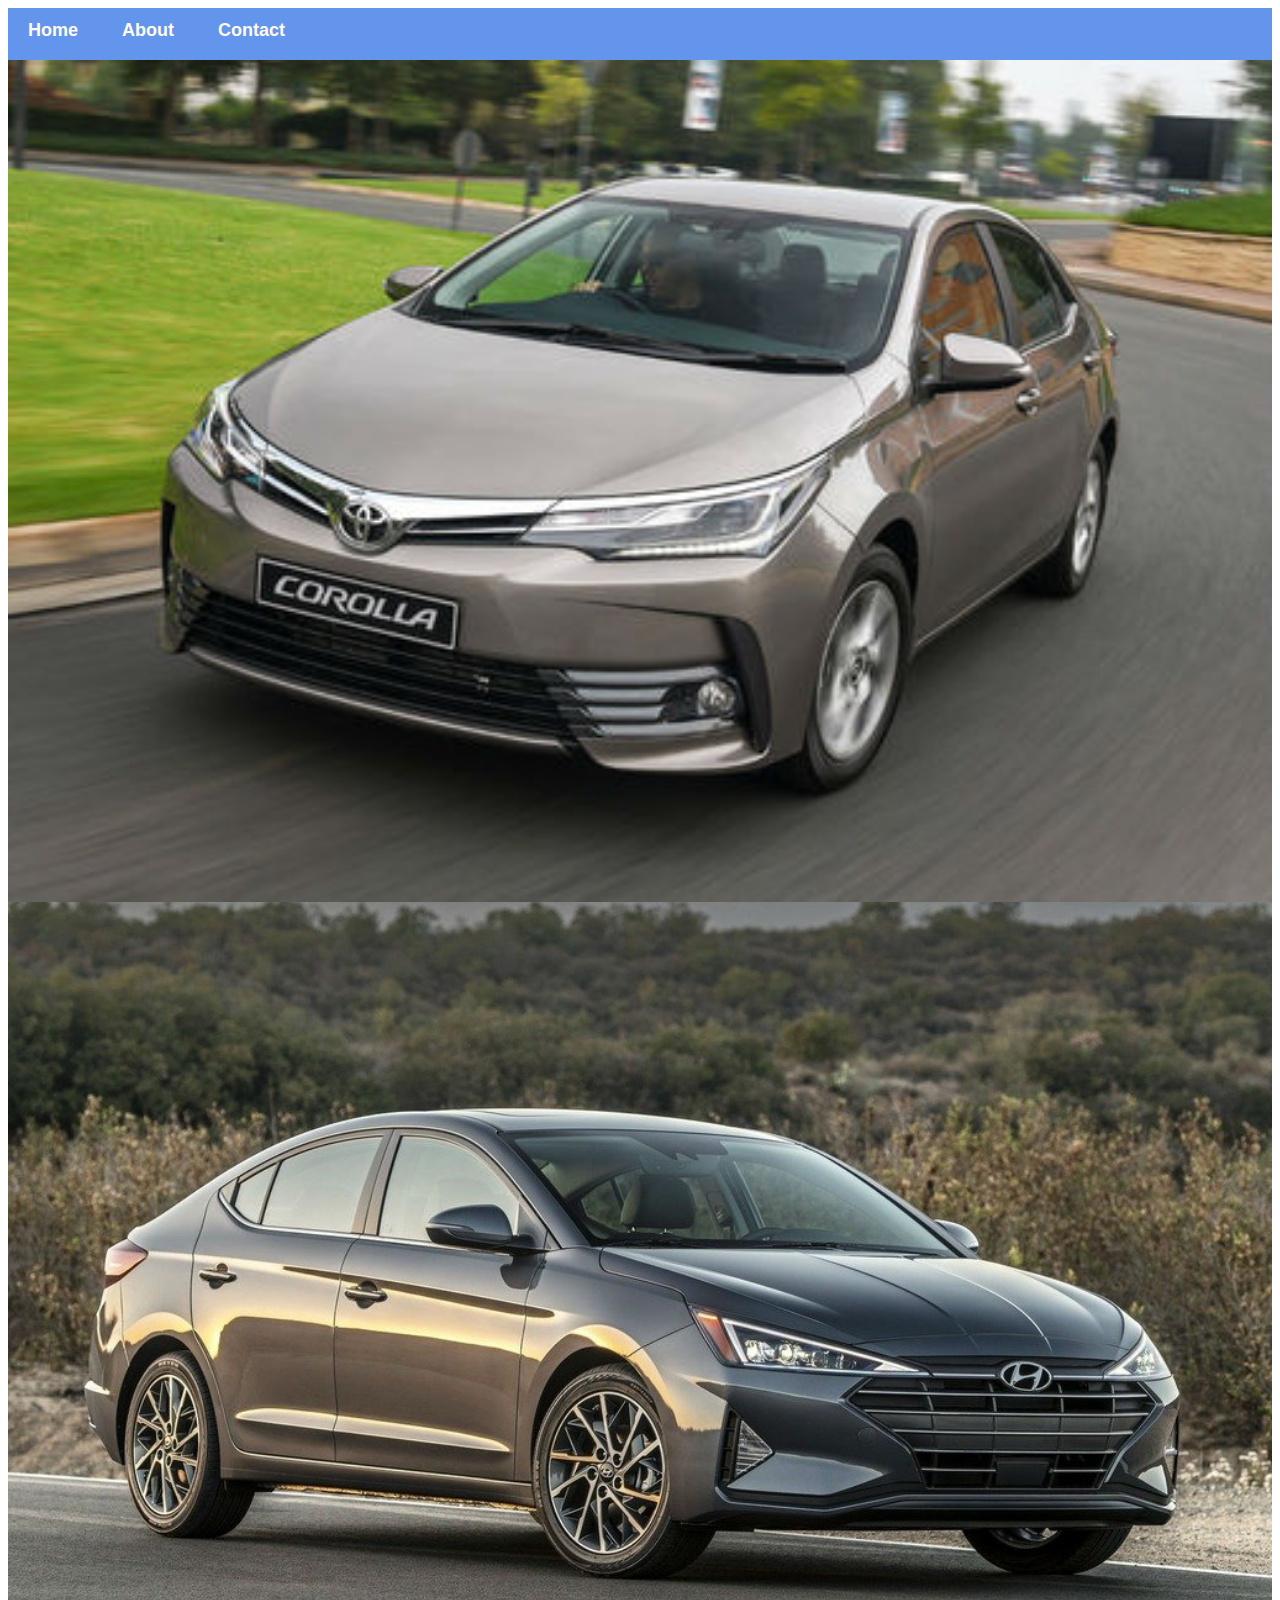
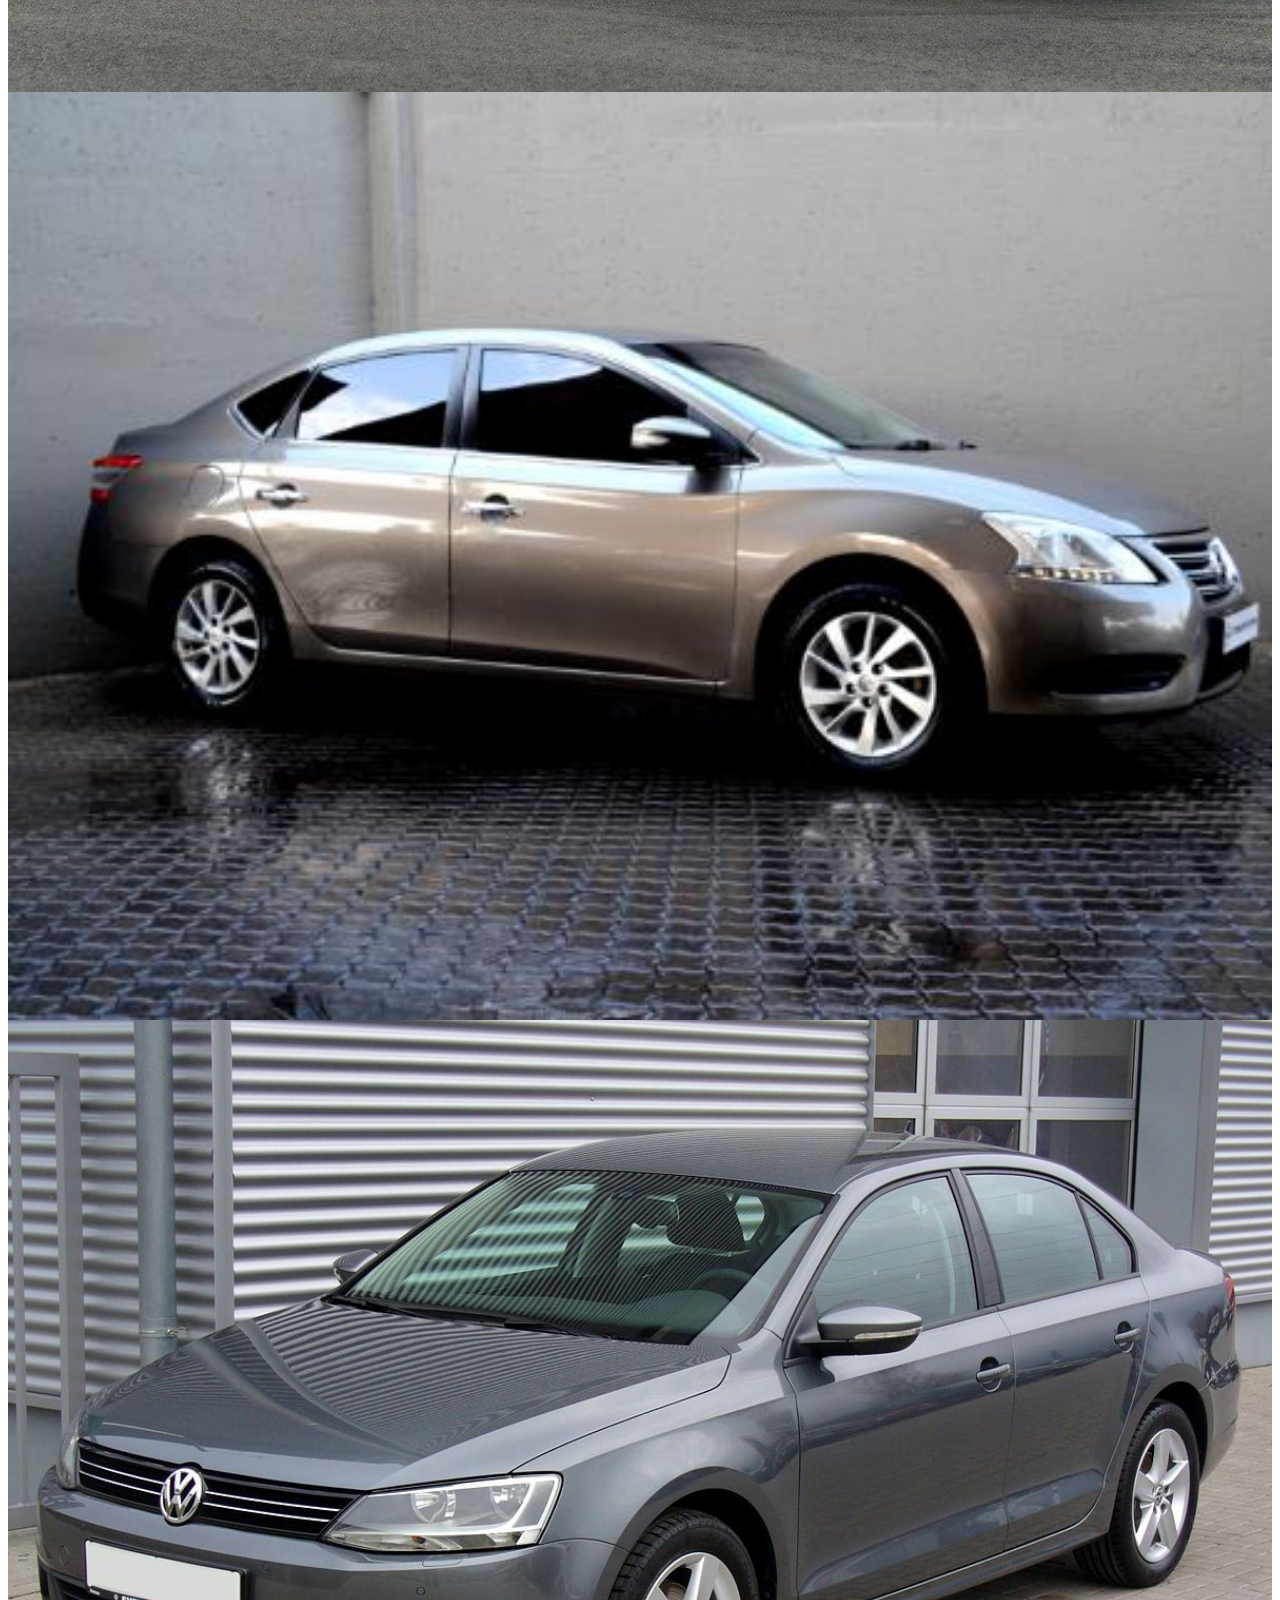
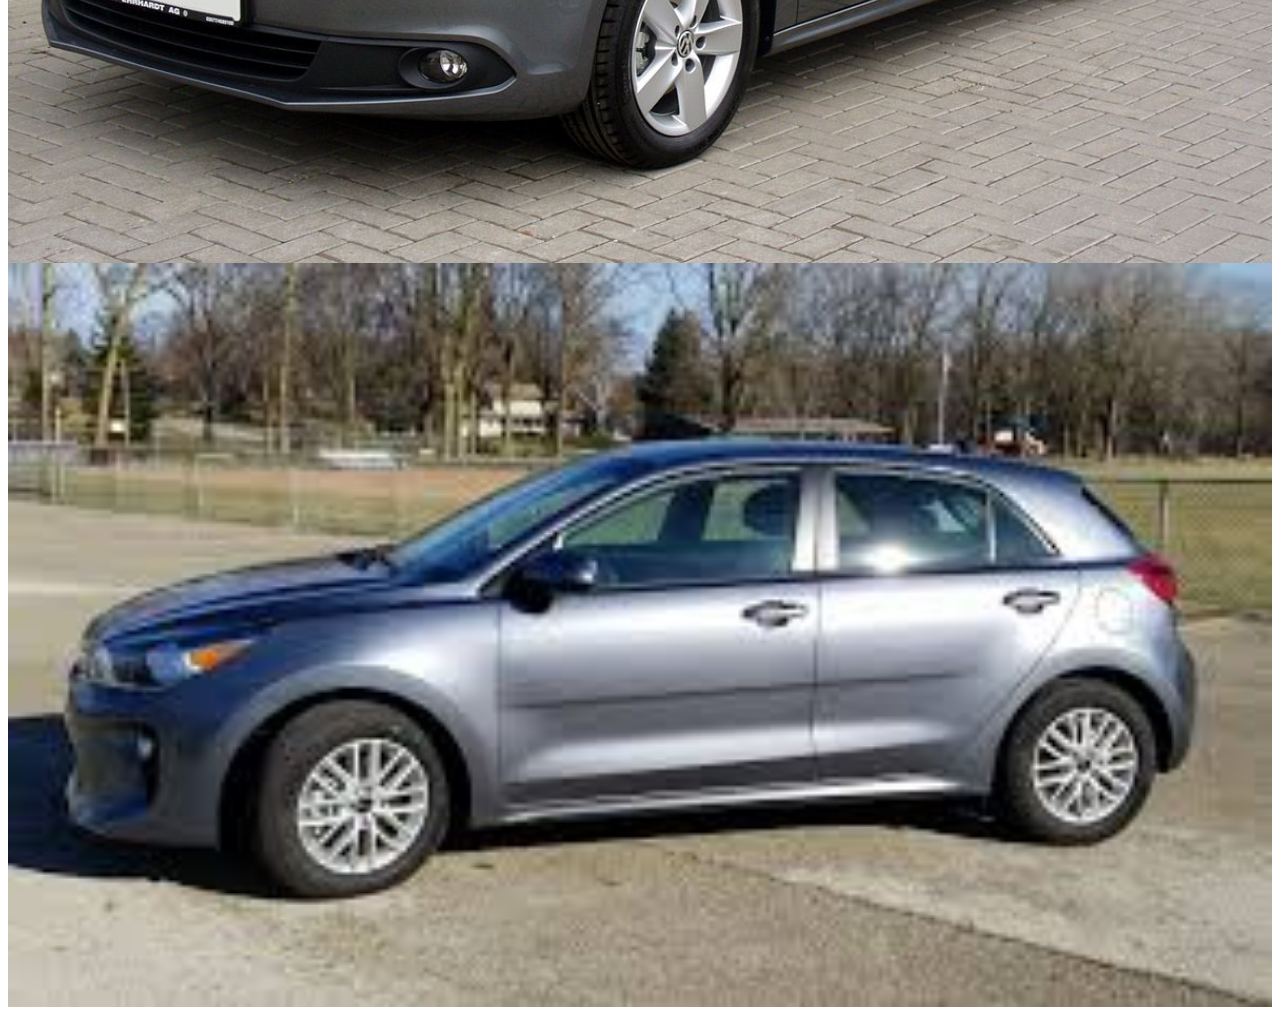
==== Module-1-Assessment-6/index.html @ eabd9bfd "Add files via upload" ====
<!DOCUTYPE html>
<html>
     <head>
         <link rel="stylesheet"href="style.css">
    </head>  
    <body>
        <div id="Menu">
             <a href="index.html">Home</a>
            <a href="About.html">About</a>
            <a href="Contact.html">Contact</a>
        </div>
        <div class="gallery">
            <a href="product%201.html"><img src="images/corolla%20product%201.jpg"/></a>
            <a href="product%202.html"><img src="images/hyndai%20product%202.jpg"/></a>
            <a href="product%203.html"><img src="images/Nissan%20product%203.jpg"/></a>
            <a href="Product%204.html"><img src="images/Vw%20jetta%20product%204.jpg"/></a>
            <a href="product%205.html"><img src="images/KIA%20rio%20product%205.jpg"/></a>
        </div>
    </body> 
</html>
---- Module-1-Assessment-6/style.css ----
.gallery img{
    width: 100%
}

h2{
    font-family: impact, fantasy;
    text-align: center;
    font-size: 30px;
    color: cornflowerblue;
    font-style: italic;
}

h4{
    font-family: impact, fantasy;
    font-size: 20px;
    font-style: italic;
    color: cornflowerblue;
}

p{
    font-family: helvetica, sans-serif;
}

#menu{
    width: 100%;
    height: 40px;
    background-color: cornflowerblue;
    padding-top: 12px;
}

#Menu a{
    color: floralwhite;
    font-family: helvetica, sans-serif;
    font-size: 18px;
    text-decoration: none;
    font-weight: 800;        
    padding-left: 20px;
    padding-right: 20px;       
}

#menu a:hover{
    color: darkorange;   
}
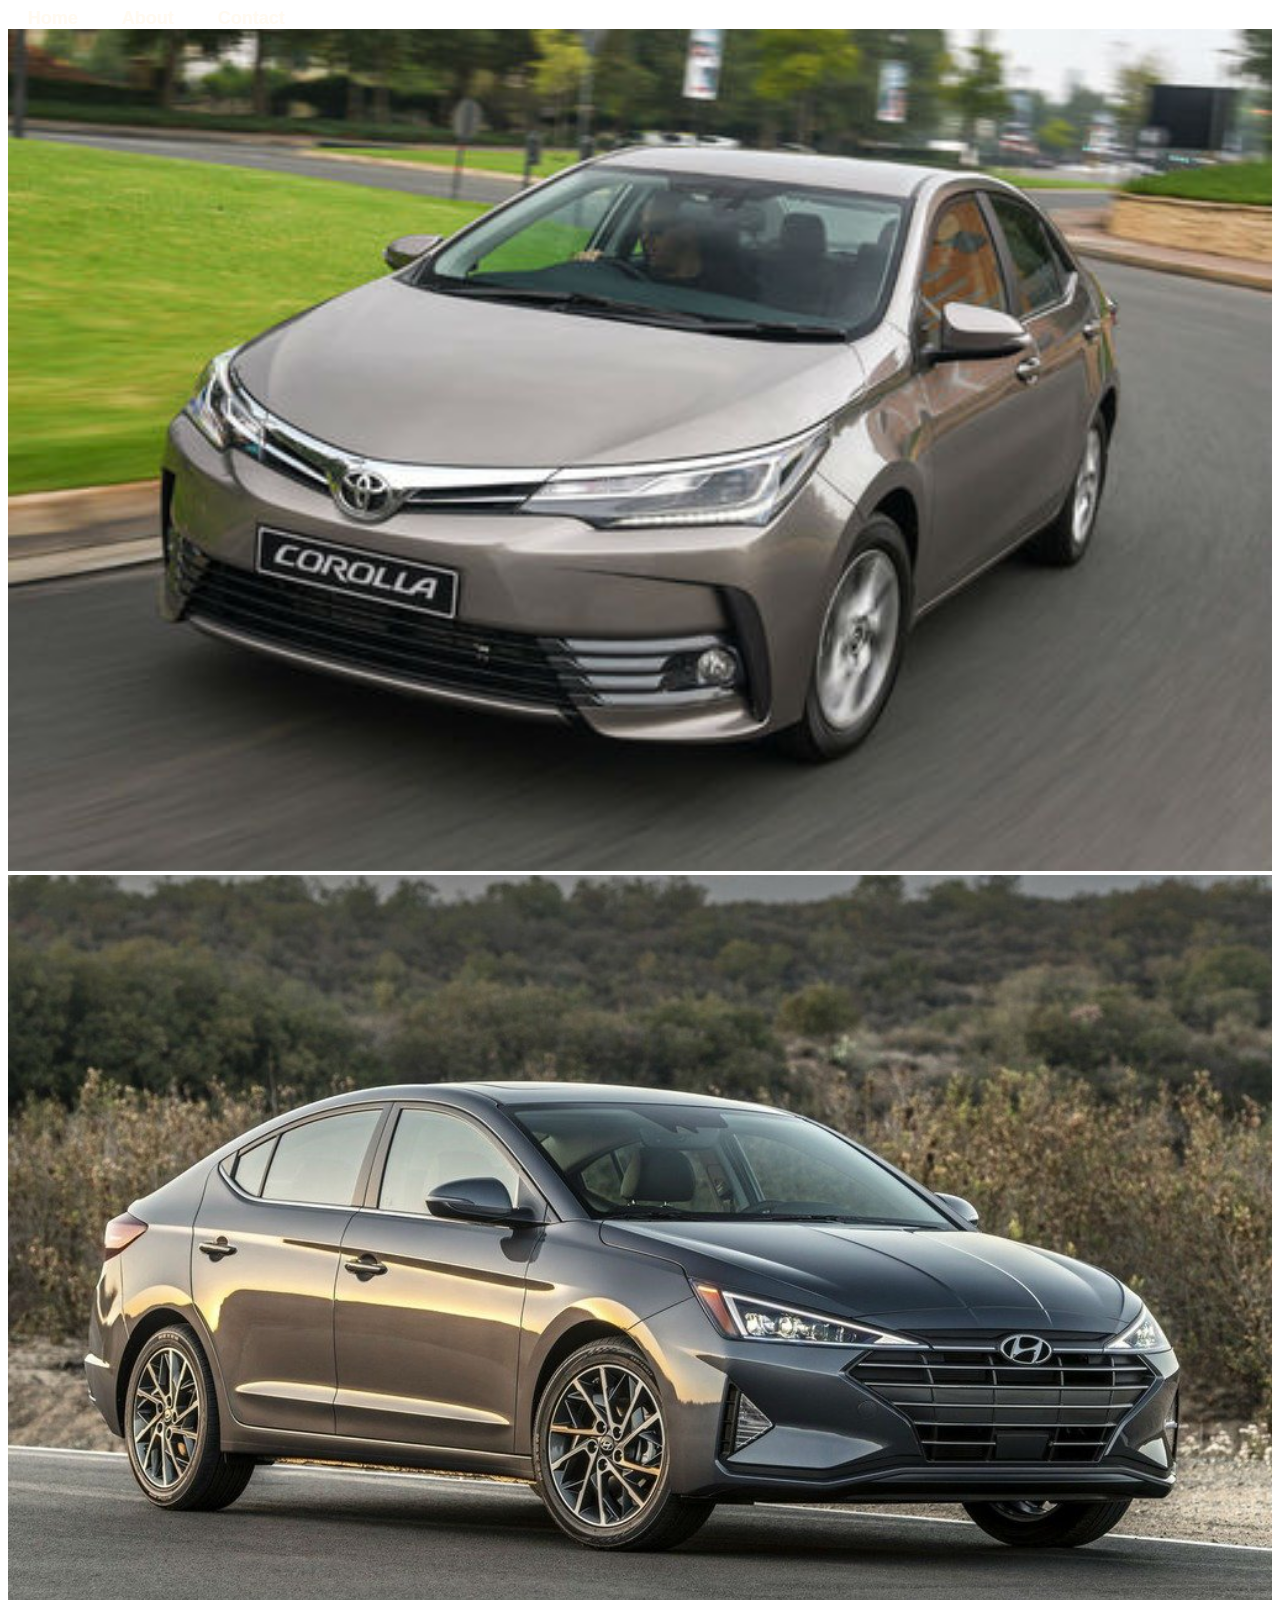
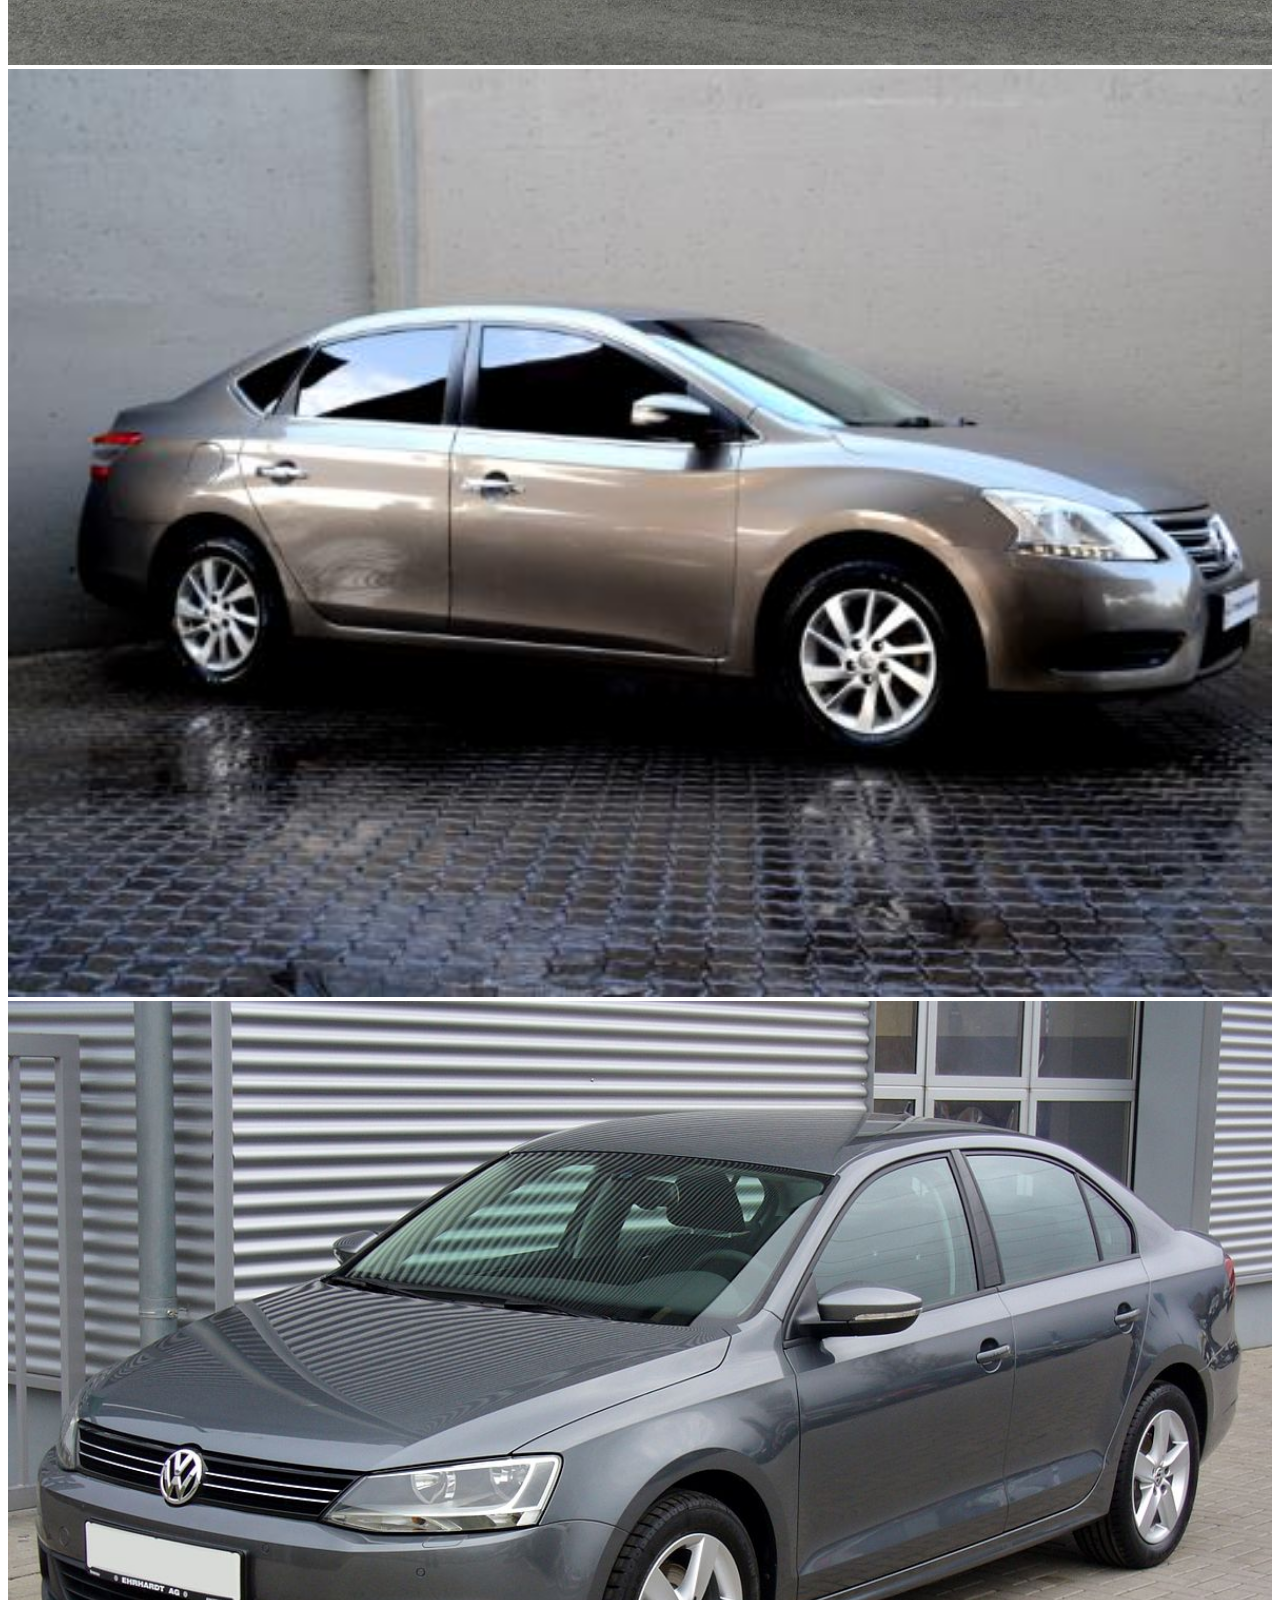
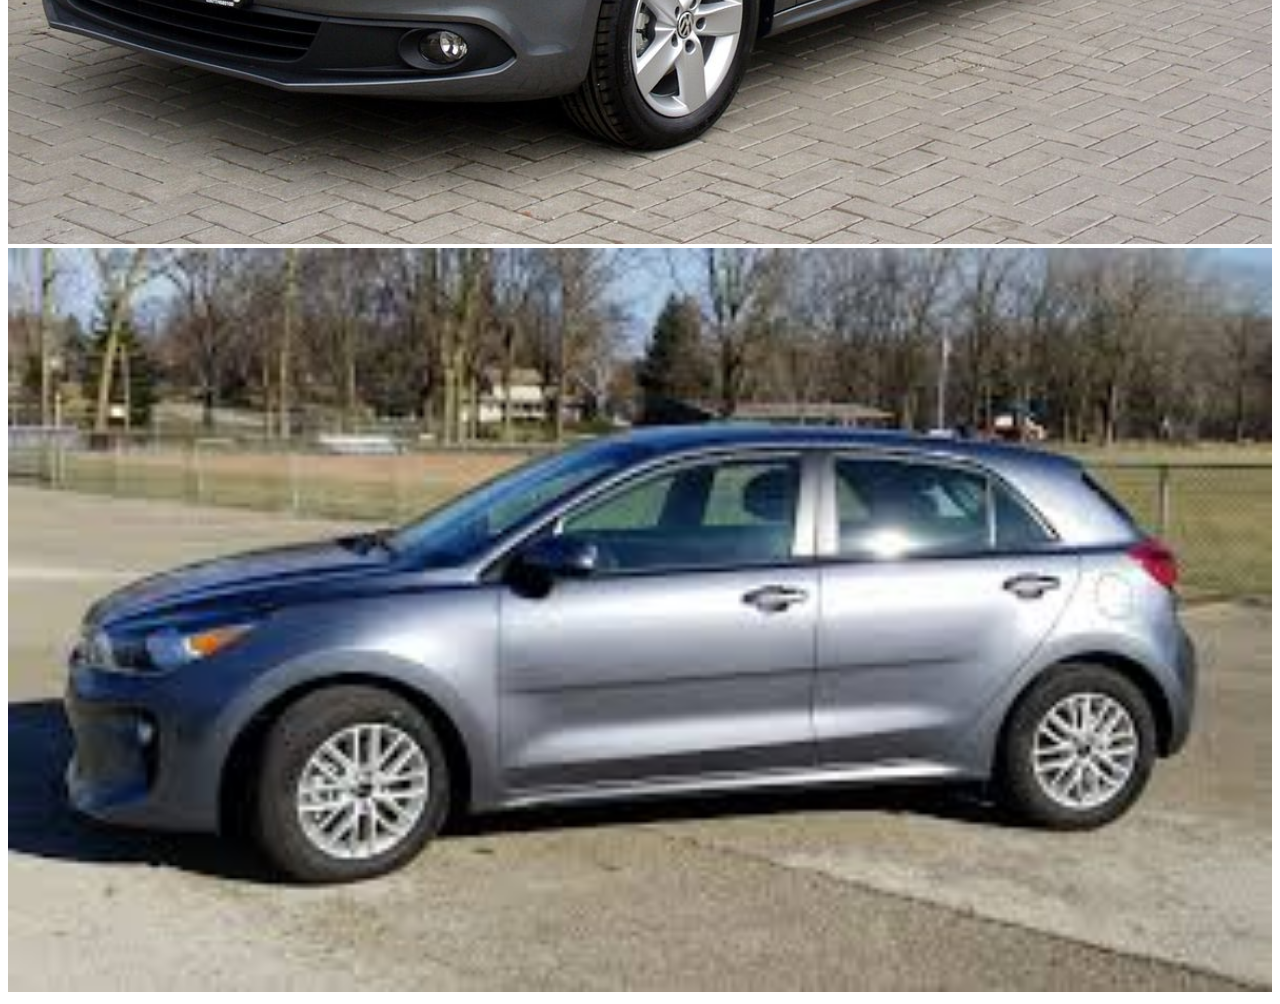
==== commit d2bb5652: "Add files via upload" ====
--- a/Module-1-Assessment-6/index.html
+++ b/Module-1-Assessment-6/index.html
@@ -1,4 +1,4 @@
-<!DOCUTYPE html>
+<!DOCTYPE html>
 <html>
      <head>
          <link rel="stylesheet"href="style.css">
